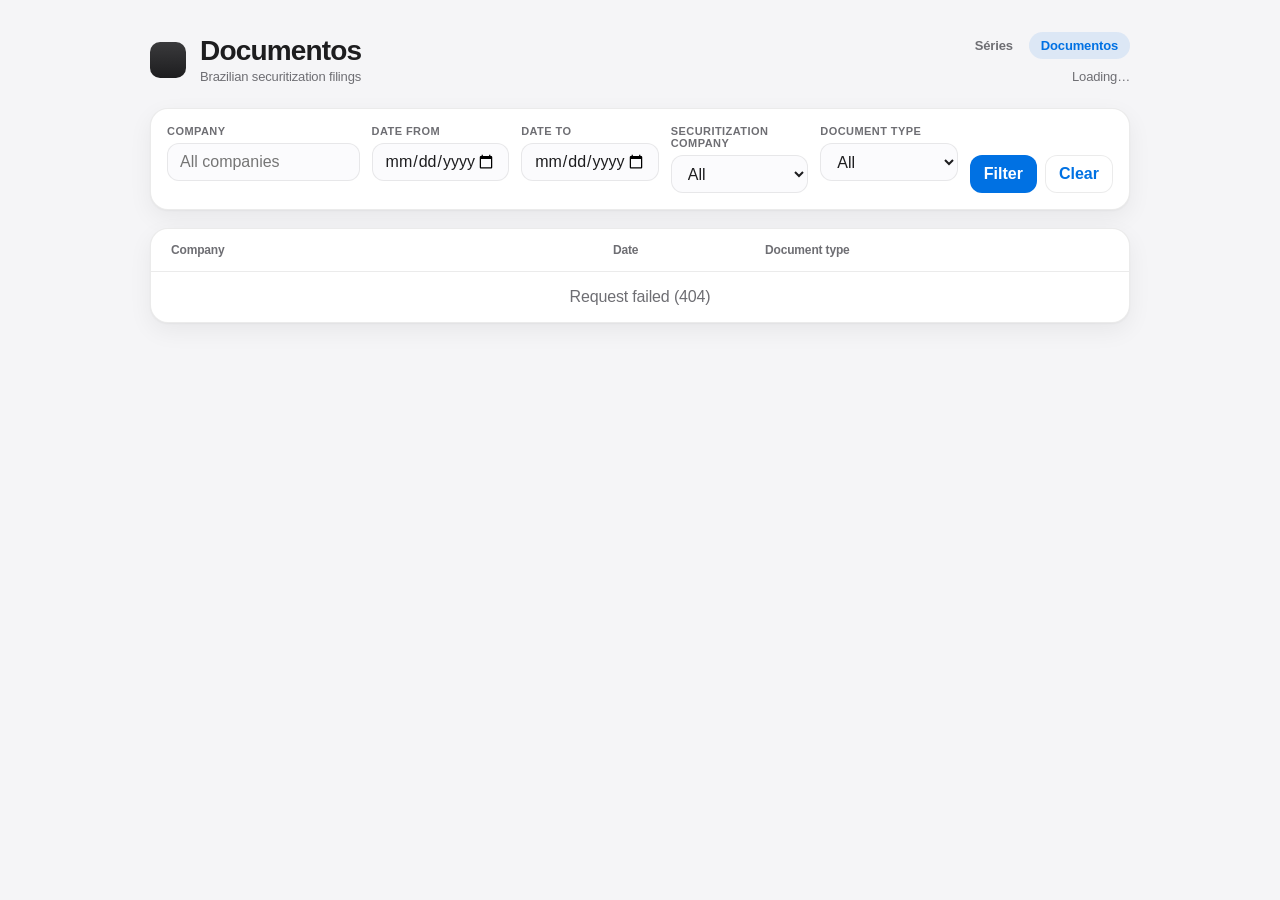
==== web/documentos.html @ 7a4a421a "Make series the primary entity and drop emissoes Rework the schema, repository, scrapers, and catalo" ====
<!DOCTYPE html>
<html lang="en">
  <head>
    <meta charset="utf-8" />
    <meta name="viewport" content="width=device-width, initial-scale=1" />
    <title>Documentos</title>
    <link rel="stylesheet" href="styles.css" />
  </head>
  <body>
    <header class="topbar">
      <div class="brand">
        <span class="mark" aria-hidden="true"></span>
        <div>
          <h1>Documentos</h1>
          <p>Brazilian securitization filings</p>
        </div>
      </div>
      <div class="topbar-aside">
        <nav class="site-nav" aria-label="Catalog sections">
          <a href="/">Séries</a>
          <a class="active" href="/documentos">Documentos</a>
        </nav>
        <p class="count" id="result-count">Loading…</p>
      </div>
    </header>

    <main>
      <form class="filters" id="filters" autocomplete="off">
        <label>
          <span>Company</span>
          <input id="filter-company" name="company" list="company-options" placeholder="All companies" />
          <datalist id="company-options"></datalist>
        </label>
        <label>
          <span>Date from</span>
          <input id="filter-from" name="date_from" type="date" />
        </label>
        <label>
          <span>Date to</span>
          <input id="filter-to" name="date_to" type="date" />
        </label>
        <label>
          <span>Securitization company</span>
          <select id="filter-fonte" name="fonte">
            <option value="">All</option>
          </select>
        </label>
        <label>
          <span>Document type</span>
          <select id="filter-type" name="type">
            <option value="">All</option>
          </select>
        </label>
        <div class="filter-actions">
          <button type="submit">Filter</button>
          <button type="button" class="ghost" id="reset-filters">Clear</button>
        </div>
      </form>

      <section class="list-card" aria-live="polite">
        <div class="list-head">
          <span>Company</span>
          <span>Date</span>
          <span>Document type</span>
        </div>
        <ul class="list" id="document-list"></ul>
        <p class="status" id="status" hidden></p>
        <button type="button" class="load-more" id="load-more" hidden>Load more</button>
      </section>
    </main>

    <div class="sheet" id="sheet" hidden>
      <div class="sheet-backdrop" data-close="true"></div>
      <aside class="sheet-panel" role="dialog" aria-modal="true" aria-labelledby="sheet-title">
        <header>
          <h2 id="sheet-title">Document</h2>
          <button type="button" class="icon-close" data-close="true" aria-label="Close">×</button>
        </header>
        <div class="sheet-body" id="sheet-body"></div>
      </aside>
    </div>

    <script src="documentos.js"></script>
  </body>
</html>
---- web/styles.css ----
:root {
  --bg: #f5f5f7;
  --surface: #ffffff;
  --text: #1d1d1f;
  --muted: #6e6e73;
  --line: rgba(0, 0, 0, 0.08);
  --accent: #0071e3;
  --accent-press: #0077ed;
  --shadow: 0 1px 2px rgba(0, 0, 0, 0.04), 0 8px 24px rgba(0, 0, 0, 0.06);
  --radius: 18px;
}

* {
  box-sizing: border-box;
}

html,
body {
  margin: 0;
  min-height: 100%;
  background: var(--bg);
  color: var(--text);
  font-family: -apple-system, BlinkMacSystemFont, "SF Pro Text", "Segoe UI", sans-serif;
  letter-spacing: -0.01em;
}

body {
  padding: 32px 24px 80px;
}

.topbar,
.filters,
.list-card {
  max-width: 980px;
  margin: 0 auto;
}

.topbar {
  display: flex;
  align-items: flex-end;
  justify-content: space-between;
  gap: 16px;
  margin-bottom: 24px;
}

.topbar-aside {
  display: flex;
  flex-direction: column;
  align-items: flex-end;
  gap: 8px;
}

.site-nav {
  display: flex;
  gap: 4px;
}

.site-nav a {
  display: inline-block;
  padding: 6px 12px;
  border-radius: 999px;
  color: var(--muted);
  text-decoration: none;
  font-size: 13px;
  font-weight: 600;
}

.site-nav a:hover {
  color: var(--text);
  background: rgba(0, 0, 0, 0.04);
}

.site-nav a.active {
  color: var(--accent);
  background: rgba(0, 113, 227, 0.1);
}

.brand {
  display: flex;
  gap: 14px;
  align-items: center;
}

.mark {
  width: 36px;
  height: 36px;
  border-radius: 10px;
  background: linear-gradient(180deg, #3a3a3c, #1d1d1f);
}

h1 {
  margin: 0;
  font-size: 28px;
  font-weight: 650;
  letter-spacing: -0.03em;
}

.brand p,
.count {
  margin: 2px 0 0;
  color: var(--muted);
  font-size: 13px;
}

.filters {
  display: grid;
  grid-template-columns: 1.4fr repeat(4, 1fr) auto;
  gap: 12px;
  padding: 16px;
  background: var(--surface);
  border: 1px solid var(--line);
  border-radius: var(--radius);
  box-shadow: var(--shadow);
  margin-bottom: 18px;
}

.filters-emissoes {
  grid-template-columns: 1.4fr 1fr 1fr 1fr auto;
}

.filters label {
  display: flex;
  flex-direction: column;
  gap: 6px;
  min-width: 0;
}

.filters span {
  font-size: 11px;
  font-weight: 600;
  color: var(--muted);
  text-transform: uppercase;
  letter-spacing: 0.04em;
}

input,
select,
button {
  font: inherit;
}

input,
select {
  height: 38px;
  padding: 0 12px;
  border: 1px solid var(--line);
  border-radius: 12px;
  background: #fbfbfd;
  color: var(--text);
  outline: none;
}

input:focus,
select:focus {
  border-color: var(--accent);
  box-shadow: 0 0 0 4px rgba(0, 113, 227, 0.15);
}

.filter-actions {
  display: flex;
  align-items: flex-end;
  gap: 8px;
}

button {
  height: 38px;
  padding: 0 14px;
  border: 0;
  border-radius: 12px;
  background: var(--accent);
  color: #fff;
  font-weight: 600;
  cursor: pointer;
}

button:hover {
  background: var(--accent-press);
}

button.ghost,
button.load-more {
  background: transparent;
  color: var(--accent);
  box-shadow: inset 0 0 0 1px var(--line);
}

button.ghost:hover,
button.load-more:hover {
  background: rgba(0, 113, 227, 0.06);
}

.list-card {
  background: var(--surface);
  border: 1px solid var(--line);
  border-radius: var(--radius);
  box-shadow: var(--shadow);
  overflow: hidden;
}

.list-head,
.row {
  display: grid;
  grid-template-columns: 1.5fr 140px 1.2fr;
  gap: 12px;
  padding: 14px 20px;
  align-items: center;
}

.list-head-emissoes,
.row-emissoes {
  grid-template-columns: 1.4fr 90px 80px 1.4fr;
}

.row-emissoes .codes {
  font-size: 13px;
  word-break: break-word;
}

.list-head {
  font-size: 12px;
  font-weight: 600;
  color: var(--muted);
  border-bottom: 1px solid var(--line);
}

.list {
  list-style: none;
  margin: 0;
  padding: 0;
}

.row {
  width: 100%;
  background: transparent;
  color: inherit;
  border: 0;
  border-radius: 0;
  height: auto;
  text-align: left;
  font-weight: 500;
  border-bottom: 1px solid var(--line);
}

.row:last-child {
  border-bottom: 0;
}

.row:hover {
  background: #f7f7f8;
}

.row .muted {
  color: var(--muted);
  font-weight: 400;
}

.status,
.load-more {
  margin: 16px auto;
  display: block;
}

.status[hidden],
.load-more[hidden] {
  display: none;
}

.status {
  text-align: center;
  color: var(--muted);
}

.load-more {
  margin-bottom: 20px;
}

.sheet[hidden] {
  display: none;
}

.sheet {
  position: fixed;
  inset: 0;
  z-index: 20;
}

.sheet-backdrop {
  position: absolute;
  inset: 0;
  background: rgba(0, 0, 0, 0.28);
}

.sheet-panel {
  position: absolute;
  top: 0;
  right: 0;
  width: min(440px, 100%);
  height: 100%;
  background: var(--surface);
  box-shadow: -16px 0 40px rgba(0, 0, 0, 0.12);
  display: flex;
  flex-direction: column;
}

.sheet-panel-wide {
  width: min(640px, 100%);
}

.sheet-panel header {
  display: flex;
  align-items: center;
  justify-content: space-between;
  padding: 22px 22px 12px;
  border-bottom: 1px solid var(--line);
}

.sheet-panel h2 {
  margin: 0;
  font-size: 20px;
  letter-spacing: -0.03em;
}

.icon-close {
  width: 32px;
  height: 32px;
  padding: 0;
  background: #f2f2f4;
  color: var(--text);
  font-size: 22px;
  line-height: 1;
}

.sheet-body {
  padding: 8px 22px 32px;
  overflow: auto;
}

.kv {
  display: grid;
  grid-template-columns: 140px 1fr;
  gap: 8px 12px;
  padding: 12px 0;
  border-bottom: 1px solid var(--line);
  font-size: 14px;
}

.kv dt {
  margin: 0;
  color: var(--muted);
}

.kv dd {
  margin: 0;
  word-break: break-word;
}

.sheet-body a {
  color: var(--accent);
  text-decoration: none;
  font-weight: 600;
}

.open-link {
  display: inline-flex;
  margin-top: 18px;
  height: 42px;
  align-items: center;
  padding: 0 16px;
  border-radius: 12px;
  background: var(--accent);
  color: #fff !important;
}

.detail-section {
  margin-top: 20px;
}

.detail-section:first-child {
  margin-top: 4px;
}

.detail-section h3 {
  margin: 0 0 8px;
  font-size: 15px;
  font-weight: 650;
  letter-spacing: -0.02em;
}

.section-empty {
  margin: 0;
  color: var(--muted);
  font-size: 14px;
}

.serie-list {
  display: grid;
  gap: 12px;
}

.serie-card {
  border: 1px solid var(--line);
  border-radius: 12px;
  padding: 4px 14px 8px;
  background: #fbfbfd;
}

.serie-card-head {
  display: flex;
  justify-content: space-between;
  gap: 12px;
  align-items: baseline;
  padding: 10px 0 4px;
}

.serie-card .kv {
  grid-template-columns: 160px 1fr;
  padding: 8px 0;
}

.table-wrap {
  overflow-x: auto;
  border: 1px solid var(--line);
  border-radius: 12px;
}

.data-table {
  width: 100%;
  border-collapse: collapse;
  font-size: 13px;
}

.data-table th,
.data-table td {
  padding: 10px 12px;
  text-align: left;
  border-bottom: 1px solid var(--line);
  vertical-align: top;
}

.data-table th {
  background: #f7f7f8;
  color: var(--muted);
  font-size: 11px;
  text-transform: uppercase;
  letter-spacing: 0.04em;
  font-weight: 600;
}

.data-table tbody tr:last-child td {
  border-bottom: 0;
}

.doc-list {
  list-style: none;
  margin: 0;
  padding: 0;
  display: grid;
  gap: 8px;
}

.doc-item {
  padding: 12px 14px;
  border: 1px solid var(--line);
  border-radius: 12px;
  background: #fbfbfd;
}

.doc-title {
  font-weight: 600;
  font-size: 14px;
}

.doc-title a {
  color: var(--accent);
  text-decoration: none;
}

.doc-title a:hover {
  text-decoration: underline;
}

@media (max-width: 900px) {
  .filters,
  .filters-emissoes {
    grid-template-columns: 1fr 1fr;
  }

  .filter-actions {
    grid-column: 1 / -1;
  }

  .list-head,
  .list-head-emissoes {
    display: none;
  }

  .row,
  .row-emissoes {
    grid-template-columns: 1fr;
    gap: 4px;
  }

  .topbar-aside {
    align-items: flex-start;
  }
}
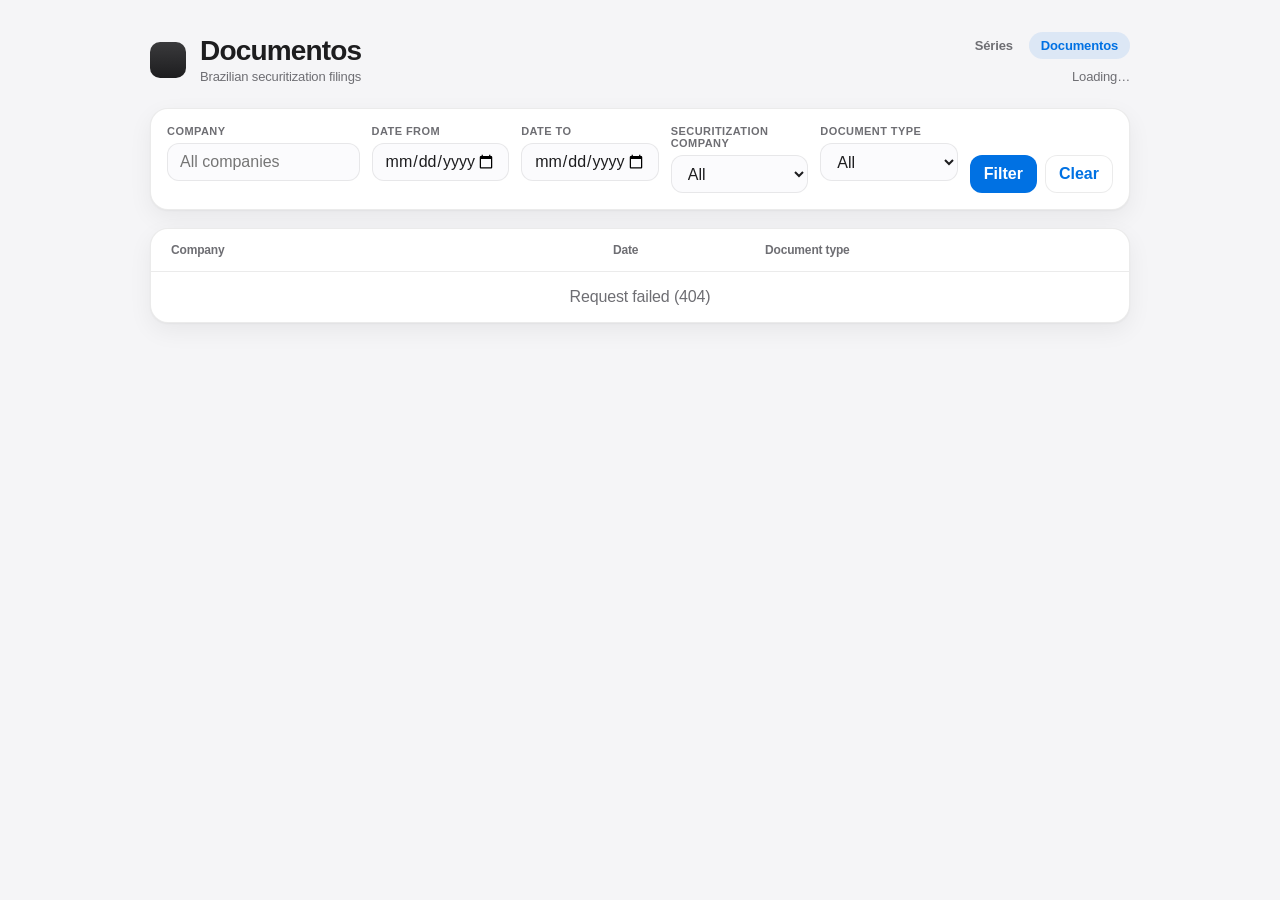
==== commit f3b30169: "Merge 27c67d9f53a9acb07ab18e7f6c8eb391f4bcc7c0 into be091fd8ea56e266667733ed565123dcdbbdf538" ====
--- a/web/styles.css
+++ b/web/styles.css
@@ -208,7 +208,7 @@
 
 .list-head-emissoes,
 .row-emissoes {
-  grid-template-columns: 1.4fr 90px 80px 1.4fr;
+  grid-template-columns: 1.5fr 90px 1.1fr 1.1fr 0.9fr 0.9fr;
 }
 
 .row-emissoes .codes {
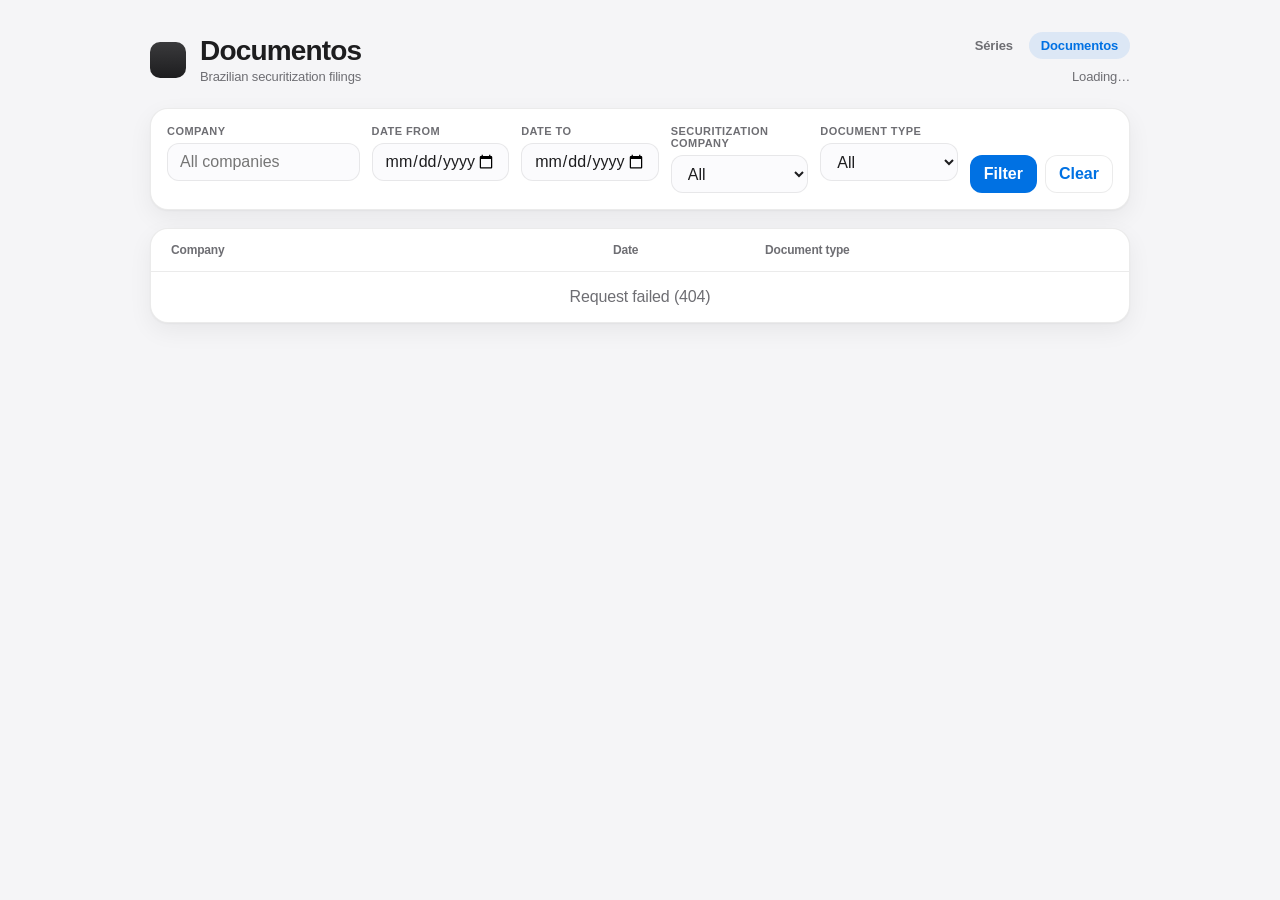
==== commit 7ed31643: "Merge branch 'cursor/series-replacechildren-fix-6910' into main Fix Series replaceChildren crash via" ====
--- a/web/documentos.html
+++ b/web/documentos.html
@@ -4,7 +4,7 @@
     <meta charset="utf-8" />
     <meta name="viewport" content="width=device-width, initial-scale=1" />
     <title>Documentos</title>
-    <link rel="stylesheet" href="styles.css" />
+    <link rel="stylesheet" href="styles.css?v=20260929" />
   </head>
   <body>
     <header class="topbar">
@@ -80,6 +80,6 @@
       </aside>
     </div>
 
-    <script src="documentos.js"></script>
+    <script src="documentos.js?v=20260929"></script>
   </body>
 </html>
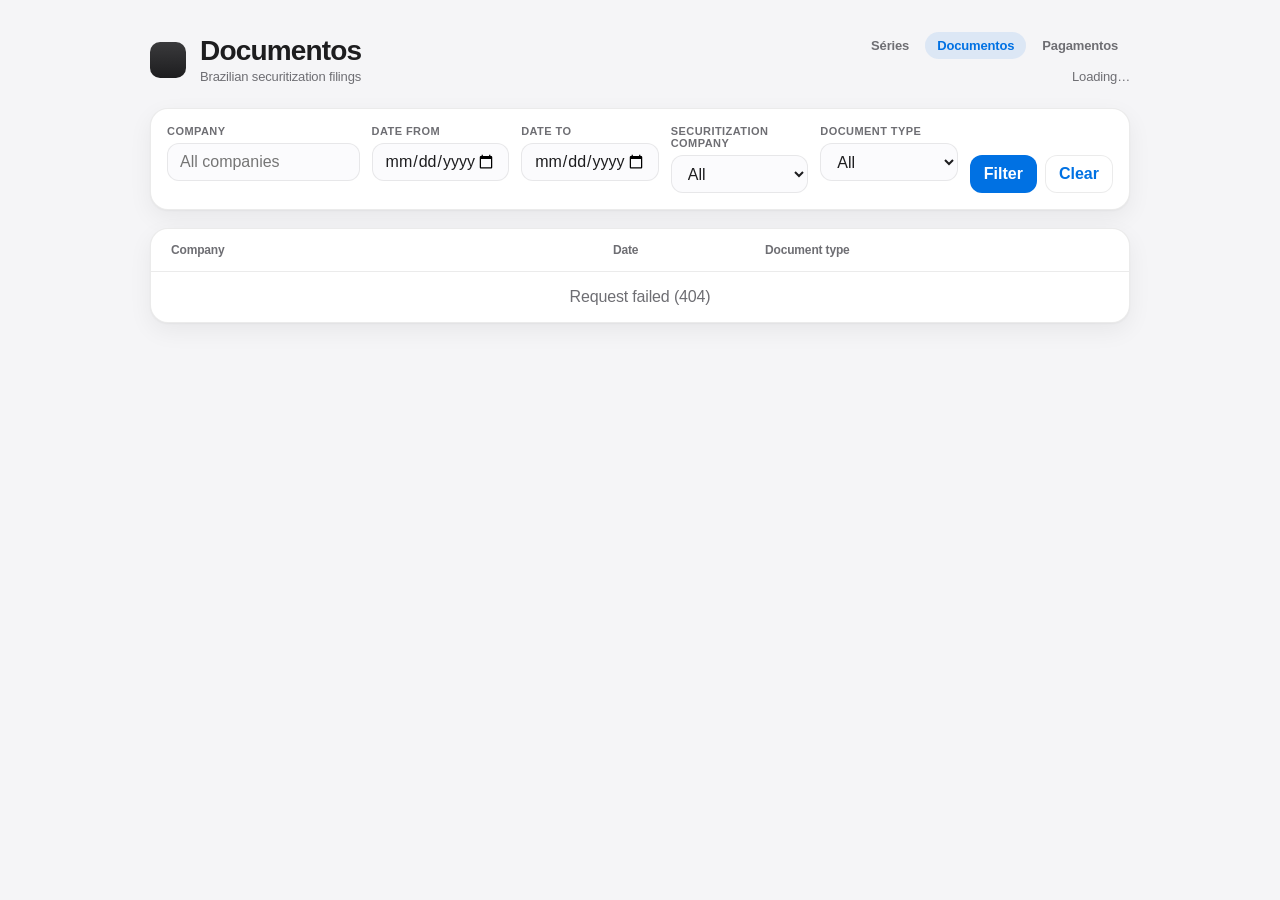
==== commit 294585e7: "Add Pagamentos catalog page for agenda events Expose GET /api/agenda (Código B3 filter, sort by data" ====
--- a/web/documentos.html
+++ b/web/documentos.html
@@ -19,6 +19,7 @@
         <nav class="site-nav" aria-label="Catalog sections">
           <a href="/">Séries</a>
           <a class="active" href="/documentos">Documentos</a>
+          <a href="/pagamentos">Pagamentos</a>
         </nav>
         <p class="count" id="result-count">Loading…</p>
       </div>
@@ -80,6 +81,6 @@
       </aside>
     </div>
 
-    <script src="documentos.js?v=20260929"></script>
+    <script src="documentos.js?v=20261011"></script>
   </body>
 </html>
--- a/web/styles.css
+++ b/web/styles.css
@@ -423,31 +423,85 @@
   border-radius: 12px;
 }
 
+.filters-pagamentos {
+  grid-template-columns: minmax(180px, 280px) auto;
+}
+
+.table-card {
+  padding: 0;
+  overflow: hidden;
+}
+
+.table-card .table-wrap {
+  border: 0;
+  border-radius: 0;
+  max-height: min(70vh, 720px);
+  overflow: auto;
+}
+
+.table-card .status,
+.table-card .load-more {
+  margin: 12px 16px 16px;
+}
+
 .data-table {
   width: 100%;
-  border-collapse: collapse;
+  border-collapse: separate;
+  border-spacing: 0;
   font-size: 13px;
 }
 
 .data-table th,
 .data-table td {
-  padding: 10px 12px;
+  padding: 10px 14px;
   text-align: left;
   border-bottom: 1px solid var(--line);
-  vertical-align: top;
+  vertical-align: middle;
+  white-space: nowrap;
 }
 
 .data-table th {
+  position: sticky;
+  top: 0;
+  z-index: 1;
   background: #f7f7f8;
   color: var(--muted);
   font-size: 11px;
   text-transform: uppercase;
   letter-spacing: 0.04em;
   font-weight: 600;
+  box-shadow: inset 0 -1px 0 var(--line);
+}
+
+.data-table tbody tr:nth-child(even) td {
+  background: #fbfbfd;
+}
+
+.data-table tbody tr:hover td {
+  background: #f0f5ff;
 }
 
 .data-table tbody tr:last-child td {
   border-bottom: 0;
+}
+
+.data-table th.num,
+.data-table td.num {
+  text-align: right;
+  font-variant-numeric: tabular-nums;
+}
+
+.data-table td.mono {
+  font-family: ui-monospace, SFMono-Regular, Menlo, Consolas, monospace;
+  font-size: 12.5px;
+  font-weight: 600;
+  color: #1d1d1f;
+}
+
+.agenda-table td:nth-child(4) {
+  white-space: normal;
+  min-width: 140px;
+  max-width: 280px;
 }
 
 .doc-list {
@@ -481,8 +535,13 @@
 
 @media (max-width: 900px) {
   .filters,
-  .filters-emissoes {
+  .filters-emissoes,
+  .filters-pagamentos {
     grid-template-columns: 1fr 1fr;
+  }
+
+  .filters-pagamentos {
+    grid-template-columns: 1fr;
   }
 
   .filter-actions {
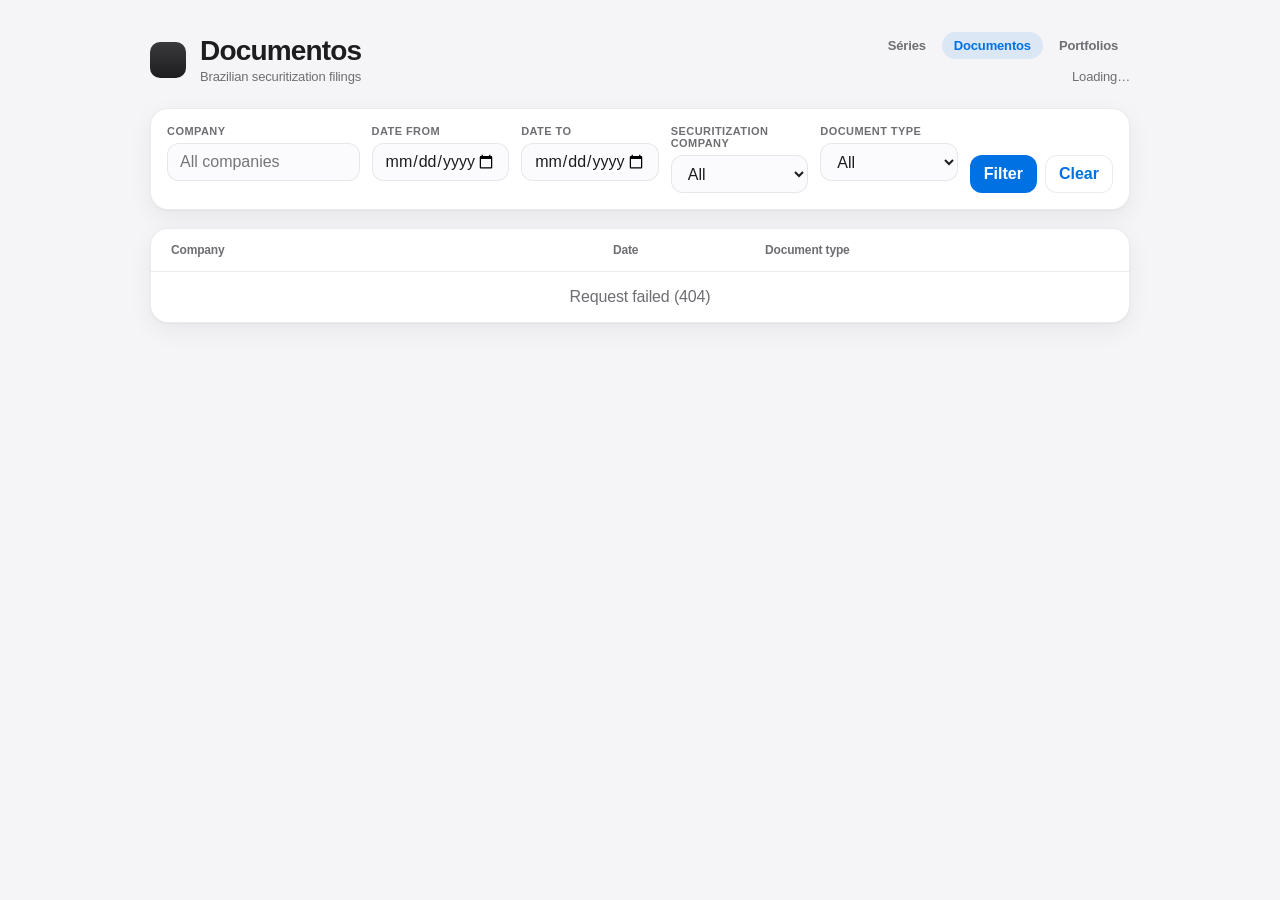
==== commit 7b233c1b: "Add Portfolios tab with carteiras memberships Create the carteiras table for unique portfolio/série " ====
--- a/web/documentos.html
+++ b/web/documentos.html
@@ -19,7 +19,7 @@
         <nav class="site-nav" aria-label="Catalog sections">
           <a href="/">Séries</a>
           <a class="active" href="/documentos">Documentos</a>
-          <a href="/pagamentos">Pagamentos</a>
+          <a href="/portfolios">Portfolios</a>
         </nav>
         <p class="count" id="result-count">Loading…</p>
       </div>
--- a/web/styles.css
+++ b/web/styles.css
@@ -423,85 +423,31 @@
   border-radius: 12px;
 }
 
-.filters-pagamentos {
-  grid-template-columns: minmax(180px, 280px) auto;
-}
-
-.table-card {
-  padding: 0;
-  overflow: hidden;
-}
-
-.table-card .table-wrap {
-  border: 0;
-  border-radius: 0;
-  max-height: min(70vh, 720px);
-  overflow: auto;
-}
-
-.table-card .status,
-.table-card .load-more {
-  margin: 12px 16px 16px;
-}
-
 .data-table {
   width: 100%;
-  border-collapse: separate;
-  border-spacing: 0;
+  border-collapse: collapse;
   font-size: 13px;
 }
 
 .data-table th,
 .data-table td {
-  padding: 10px 14px;
+  padding: 10px 12px;
   text-align: left;
   border-bottom: 1px solid var(--line);
-  vertical-align: middle;
-  white-space: nowrap;
+  vertical-align: top;
 }
 
 .data-table th {
-  position: sticky;
-  top: 0;
-  z-index: 1;
   background: #f7f7f8;
   color: var(--muted);
   font-size: 11px;
   text-transform: uppercase;
   letter-spacing: 0.04em;
   font-weight: 600;
-  box-shadow: inset 0 -1px 0 var(--line);
-}
-
-.data-table tbody tr:nth-child(even) td {
-  background: #fbfbfd;
-}
-
-.data-table tbody tr:hover td {
-  background: #f0f5ff;
 }
 
 .data-table tbody tr:last-child td {
   border-bottom: 0;
-}
-
-.data-table th.num,
-.data-table td.num {
-  text-align: right;
-  font-variant-numeric: tabular-nums;
-}
-
-.data-table td.mono {
-  font-family: ui-monospace, SFMono-Regular, Menlo, Consolas, monospace;
-  font-size: 12.5px;
-  font-weight: 600;
-  color: #1d1d1f;
-}
-
-.agenda-table td:nth-child(4) {
-  white-space: normal;
-  min-width: 140px;
-  max-width: 280px;
 }
 
 .doc-list {
@@ -533,15 +479,103 @@
   text-decoration: underline;
 }
 
+.portfolio-layout {
+  max-width: 980px;
+  margin: 0 auto;
+  display: flex;
+  flex-direction: column;
+  gap: 18px;
+}
+
+.portfolio-panel {
+  display: grid;
+  grid-template-columns: 1.4fr 1fr auto;
+  align-items: end;
+  gap: 12px;
+  margin-bottom: 0;
+}
+
+.portfolio-panel .hint {
+  grid-column: 1 / -1;
+  margin: 0;
+  color: var(--muted);
+  font-size: 13px;
+}
+
+.portfolio-create {
+  display: grid;
+  grid-template-columns: 1fr auto;
+  gap: 8px;
+  align-items: end;
+}
+
+.portfolio-select-label,
+.portfolio-search-label {
+  display: flex;
+  flex-direction: column;
+  gap: 6px;
+  min-width: 0;
+}
+
+.list-head-portfolio,
+.row-portfolio {
+  grid-template-columns: 1.5fr 90px 1.1fr 1.1fr 110px;
+}
+
+.row-portfolio {
+  display: grid;
+}
+
+.row-actions {
+  display: flex;
+  justify-content: flex-end;
+}
+
+button.danger {
+  color: #b42318;
+}
+
+button.danger:hover {
+  background: rgba(180, 35, 24, 0.06);
+}
+
+.search-results {
+  grid-column: 1 / -1;
+  display: flex;
+  flex-direction: column;
+  gap: 8px;
+}
+
+.search-hit {
+  display: flex;
+  align-items: center;
+  justify-content: space-between;
+  gap: 16px;
+  padding: 12px 14px;
+  border: 1px solid var(--line);
+  border-radius: 14px;
+  background: #fbfbfd;
+}
+
+.search-hit strong {
+  font-weight: 600;
+}
+
+.search-hit p {
+  margin: 4px 0 0;
+  font-size: 13px;
+}
+
 @media (max-width: 900px) {
   .filters,
   .filters-emissoes,
-  .filters-pagamentos {
+  .portfolio-panel {
     grid-template-columns: 1fr 1fr;
   }
 
-  .filters-pagamentos {
-    grid-template-columns: 1fr;
+  .portfolio-create {
+    grid-column: 1 / -1;
+    grid-template-columns: 1fr auto;
   }
 
   .filter-actions {
@@ -549,12 +583,14 @@
   }
 
   .list-head,
-  .list-head-emissoes {
+  .list-head-emissoes,
+  .list-head-portfolio {
     display: none;
   }
 
   .row,
-  .row-emissoes {
+  .row-emissoes,
+  .row-portfolio {
     grid-template-columns: 1fr;
     gap: 4px;
   }
